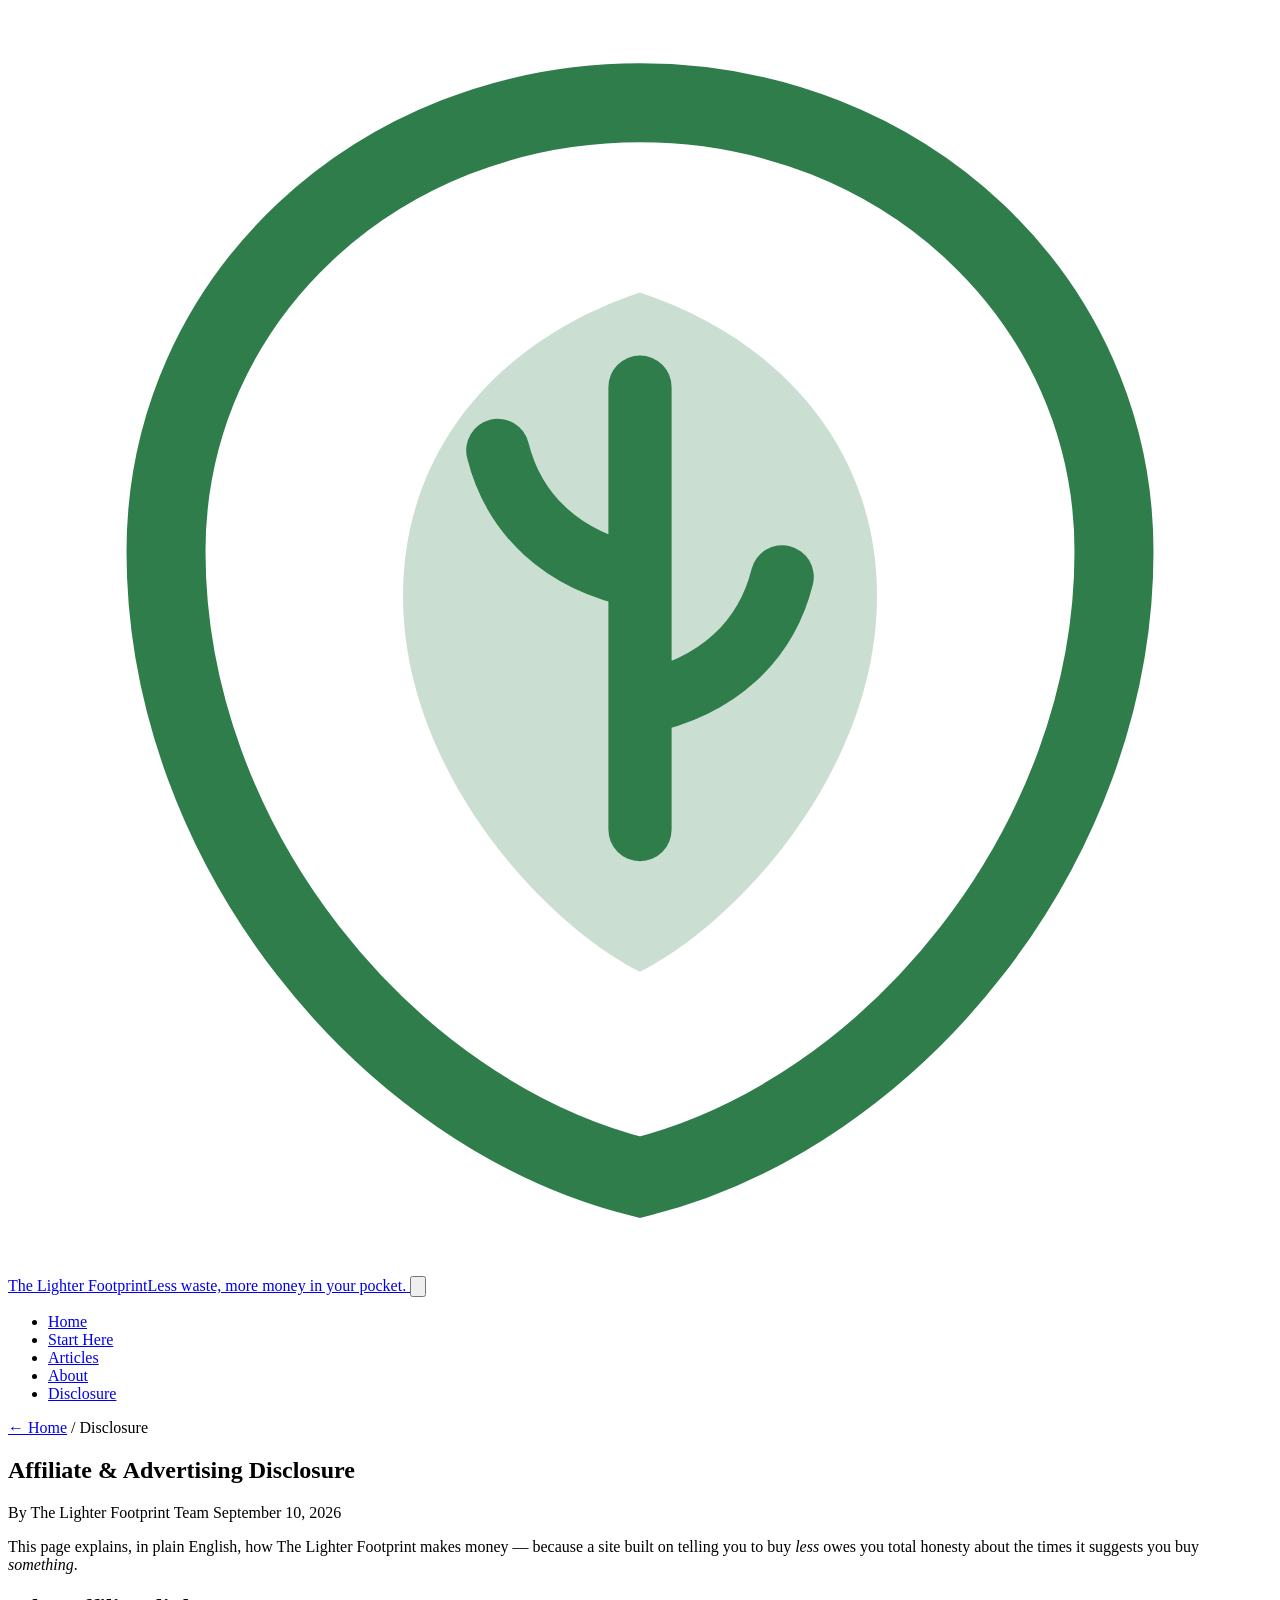
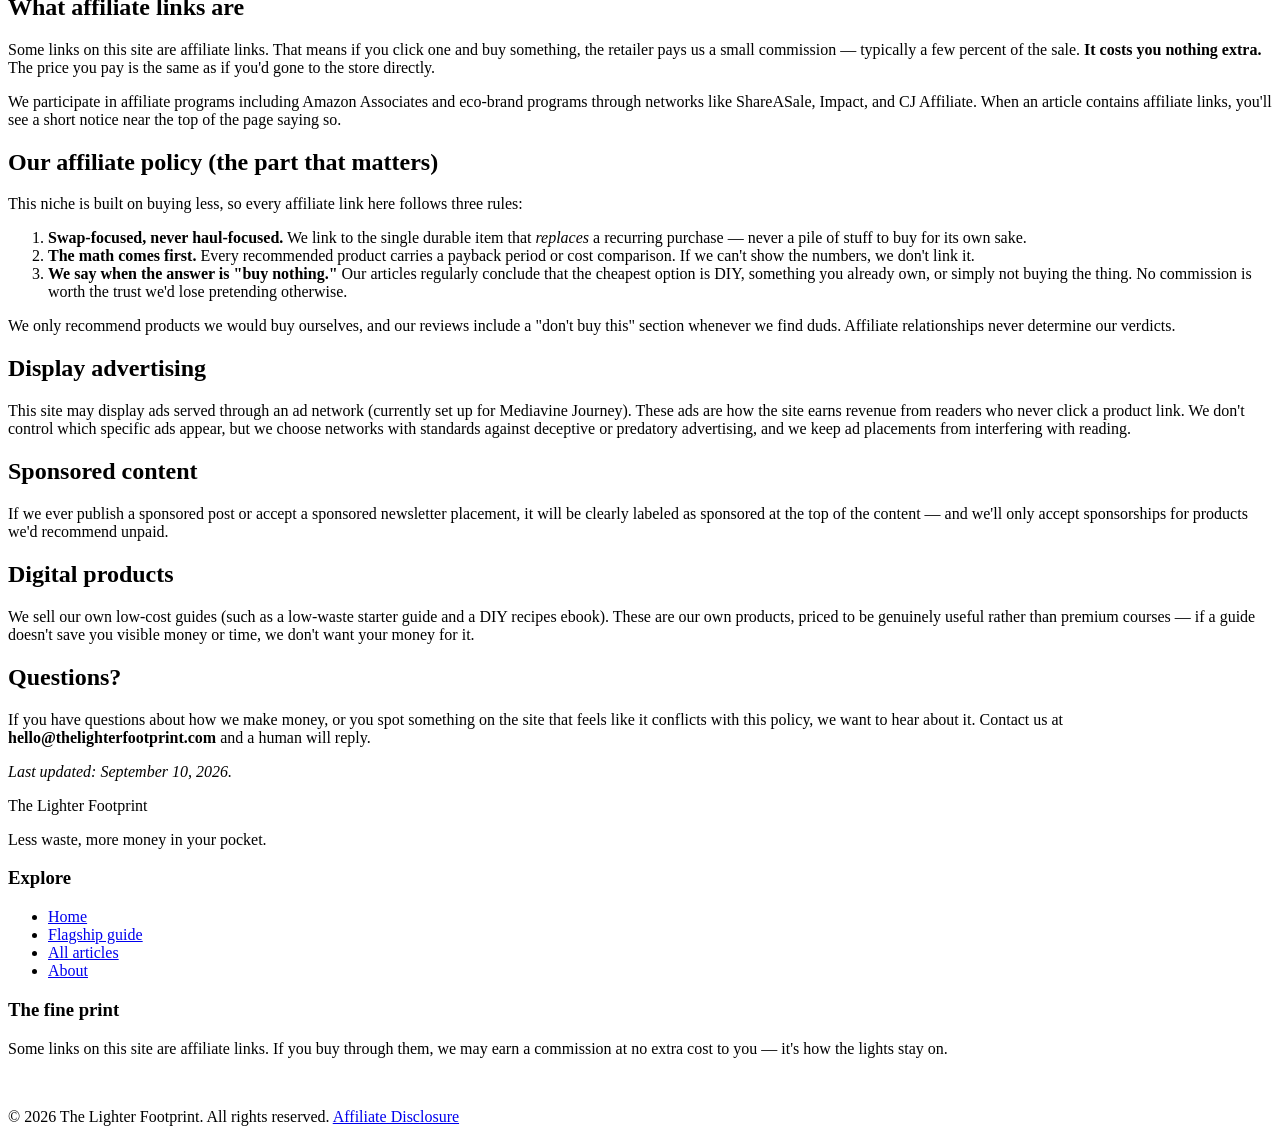
==== disclosure.html @ 20e92c15 "Initial upload: The Lighter Footprint - eco-friendly home" ====
<!DOCTYPE html>
<html lang="en">
<head>
  <meta charset="utf-8">
  <meta name="viewport" content="width=device-width, initial-scale=1">
  <!-- MEDIVAVINE/JOURNEY: paste ad network script here -->
  <title>Affiliate &amp; Advertising Disclosure | The Lighter Footprint</title>
  <meta name="description" content="How The Lighter Footprint makes money: affiliate links, display ads, and our promise to recommend only swaps we'd buy ourselves.">
  <meta property="og:title" content="Affiliate &amp; Advertising Disclosure | The Lighter Footprint">
  <meta property="og:description" content="Plain-English disclosure: what affiliate links are, how display ads work here, and why trust is the whole business model.">
  <meta property="og:type" content="website">
  <meta property="og:url" content="https://eco-home.pages.dev/disclosure.html">
  <link rel="stylesheet" href="styles.css">
</head>
<body class="article-page">

<header class="site-header">
  <div class="header-inner">
    <a class="brand" href="index.html" aria-label="The Lighter Footprint — home">
      <svg class="brand-mark" viewBox="0 0 40 40" role="img" aria-label="A green leaf inside a footprint outline">
        <path d="M20 3c-8.3 0-15 6.2-15 14.2C5 26.5 12 35 20 37c8-2 15-10.5 15-19.8C35 9.2 28.3 3 20 3z" fill="none" stroke="#2e7d4a" stroke-width="2.5"/>
        <path d="M20 9c-4.5 1.5-7.5 5-7.5 9.6 0 5.6 4.5 10.4 7.5 11.9 3-1.5 7.5-6.3 7.5-11.9C27.5 14 24.5 10.5 20 9z" fill="#2e7d4a" opacity="0.25"/>
        <path d="M20 12v14M20 18c-2.5-.5-4-2-4.5-4M20 22c2.5-.5 4-2 4.5-4" stroke="#2e7d4a" stroke-width="2" stroke-linecap="round" fill="none"/>
      </svg>
      <span class="brand-name">The Lighter Footprint<span class="brand-tag">Less waste, more money in your pocket.</span></span>
    </a>
    <button class="nav-toggle" id="navToggle" aria-expanded="false" aria-controls="siteNav" aria-label="Toggle navigation menu">
      <svg viewBox="0 0 24 24" fill="none" stroke="currentColor" stroke-width="2" stroke-linecap="round" aria-hidden="true">
        <path d="M4 7h16M4 12h16M4 17h16"/>
      </svg>
    </button>
    <nav class="site-nav" id="siteNav" aria-label="Main navigation">
      <ul>
        <li><a href="index.html">Home</a></li>
        <li><a href="articles/27-low-waste-swaps-that-actually-save-money.html">Start Here</a></li>
        <li><a href="index.html#articles">Articles</a></li>
        <li><a href="index.html#about">About</a></li>
        <li><a href="disclosure.html" aria-current="page">Disclosure</a></li>
      </ul>
    </nav>
  </div>
</header>

<main>
  <div class="wrap-narrow">
    <p class="breadcrumb"><a href="index.html">← Home</a> / Disclosure</p>

    <article>
      <header class="article-head">
        <h1>Affiliate &amp; Advertising Disclosure</h1>
        <p class="byline">
          <span class="author">By The Lighter Footprint Team</span>
          <time datetime="2026-09-10">September 10, 2026</time>
        </p>
      </header>

      <p class="lede">This page explains, in plain English, how The Lighter Footprint makes money — because a site built on telling you to buy <em>less</em> owes you total honesty about the times it suggests you buy <em>something</em>.</p>

      <h2>What affiliate links are</h2>
      <p>Some links on this site are affiliate links. That means if you click one and buy something, the retailer pays us a small commission — typically a few percent of the sale. <strong>It costs you nothing extra.</strong> The price you pay is the same as if you'd gone to the store directly.</p>
      <p>We participate in affiliate programs including Amazon Associates and eco-brand programs through networks like ShareASale, Impact, and CJ Affiliate. When an article contains affiliate links, you'll see a short notice near the top of the page saying so.</p>

      <h2>Our affiliate policy (the part that matters)</h2>
      <p>This niche is built on buying less, so every affiliate link here follows three rules:</p>
      <ol>
        <li><strong>Swap-focused, never haul-focused.</strong> We link to the single durable item that <em>replaces</em> a recurring purchase — never a pile of stuff to buy for its own sake.</li>
        <li><strong>The math comes first.</strong> Every recommended product carries a payback period or cost comparison. If we can't show the numbers, we don't link it.</li>
        <li><strong>We say when the answer is "buy nothing."</strong> Our articles regularly conclude that the cheapest option is DIY, something you already own, or simply not buying the thing. No commission is worth the trust we'd lose pretending otherwise.</li>
      </ol>
      <p>We only recommend products we would buy ourselves, and our reviews include a "don't buy this" section whenever we find duds. Affiliate relationships never determine our verdicts.</p>

      <h2>Display advertising</h2>
      <p>This site may display ads served through an ad network (currently set up for Mediavine Journey). These ads are how the site earns revenue from readers who never click a product link. We don't control which specific ads appear, but we choose networks with standards against deceptive or predatory advertising, and we keep ad placements from interfering with reading.</p>

      <h2>Sponsored content</h2>
      <p>If we ever publish a sponsored post or accept a sponsored newsletter placement, it will be clearly labeled as sponsored at the top of the content — and we'll only accept sponsorships for products we'd recommend unpaid.</p>

      <h2>Digital products</h2>
      <p>We sell our own low-cost guides (such as a low-waste starter guide and a DIY recipes ebook). These are our own products, priced to be genuinely useful rather than premium courses — if a guide doesn't save you visible money or time, we don't want your money for it.</p>

      <h2>Questions?</h2>
      <p>If you have questions about how we make money, or you spot something on the site that feels like it conflicts with this policy, we want to hear about it. Contact us at <strong>hello@thelighterfootprint.com</strong> and a human will reply.</p>
      <p><em>Last updated: September 10, 2026.</em></p>
    </article>
  </div>
</main>

<footer class="site-footer">
  <div class="footer-inner">
    <div class="footer-grid">
      <div>
        <div class="footer-brand">The Lighter Footprint</div>
        <p class="footer-tag">Less waste, more money in your pocket.</p>
      </div>
      <nav class="footer-nav" aria-label="Footer navigation">
        <h3>Explore</h3>
        <ul>
          <li><a href="index.html">Home</a></li>
          <li><a href="articles/27-low-waste-swaps-that-actually-save-money.html">Flagship guide</a></li>
          <li><a href="index.html#articles">All articles</a></li>
          <li><a href="index.html#about">About</a></li>
        </ul>
      </nav>
      <div class="footer-note">
        <h3>The fine print</h3>
        <p>Some links on this site are affiliate links. If you buy through them, we may earn a commission at no extra cost to you — it's how the lights stay on.</p>
        <p><a href="disclosure.html" style="color:#fff; font-weight:700;">Read our full affiliate &amp; advertising disclosure →</a></p>
      </div>
    </div>
    <div class="footer-bottom">
      <span>© 2026 The Lighter Footprint. All rights reserved.</span>
      <span><a href="disclosure.html">Affiliate Disclosure</a></span>
    </div>
  </div>
</footer>

<script>
(function () {
  var toggle = document.getElementById('navToggle');
  var nav = document.getElementById('siteNav');
  if (!toggle || !nav) return;
  toggle.addEventListener('click', function () {
    var open = nav.classList.toggle('open');
    toggle.setAttribute('aria-expanded', open ? 'true' : 'false');
  });
})();
</script>
</body>
</html>
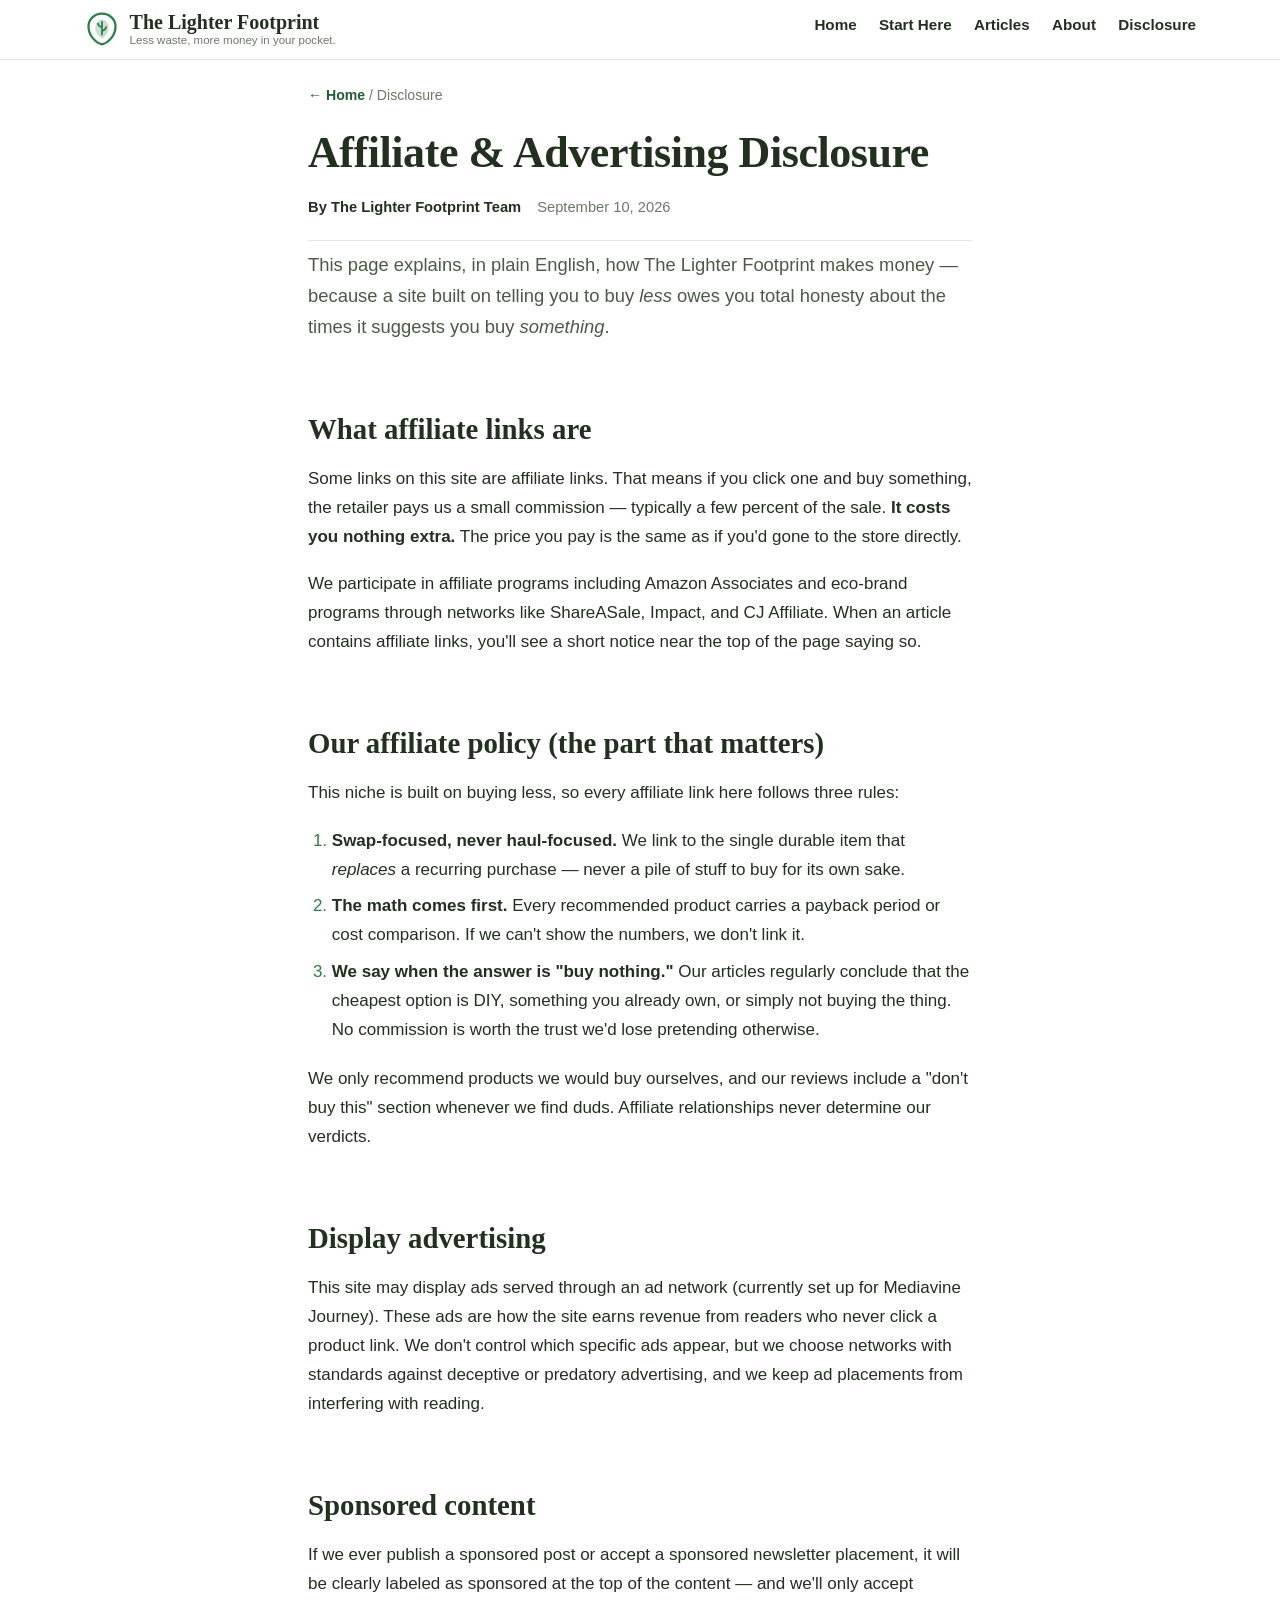
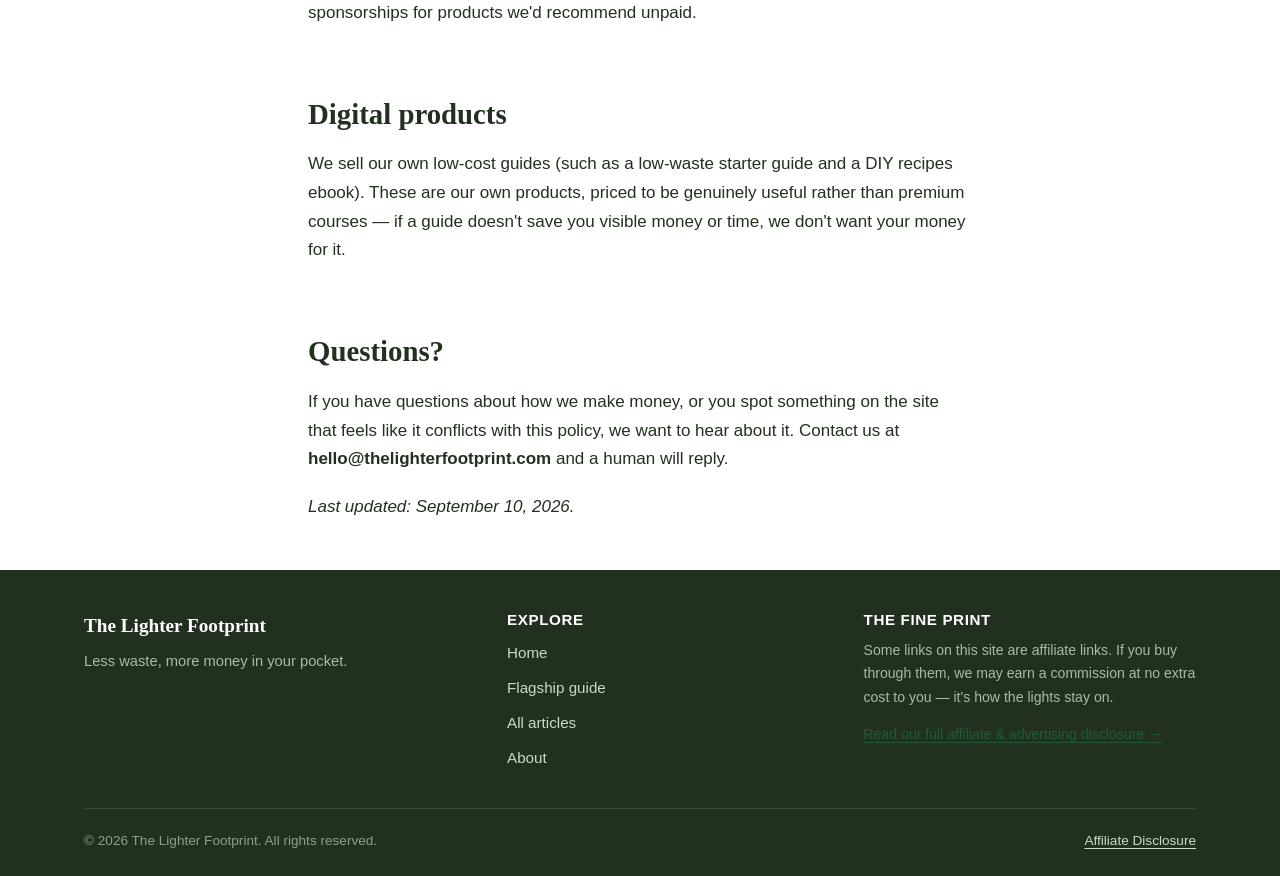
==== commit af681ac8: "Improvement pass: update disclosure.html" ====
--- a/disclosure.html
+++ b/disclosure.html
@@ -11,6 +11,8 @@
   <meta property="og:type" content="website">
   <meta property="og:url" content="https://eco-home.pages.dev/disclosure.html">
   <link rel="stylesheet" href="styles.css">
+  <link rel="canonical" href="https://eco-home.pages.dev/disclosure.html">
+  <meta name="twitter:card" content="summary">
 </head>
 <body class="article-page">
 
@@ -104,7 +106,7 @@
       <div class="footer-note">
         <h3>The fine print</h3>
         <p>Some links on this site are affiliate links. If you buy through them, we may earn a commission at no extra cost to you — it's how the lights stay on.</p>
-        <p><a href="disclosure.html" style="color:#fff; font-weight:700;">Read our full affiliate &amp; advertising disclosure →</a></p>
+        <p><a href="disclosure.html" class="footer-note-link">Read our full affiliate &amp; advertising disclosure →</a></p>
       </div>
     </div>
     <div class="footer-bottom">
@@ -123,6 +125,19 @@
     var open = nav.classList.toggle('open');
     toggle.setAttribute('aria-expanded', open ? 'true' : 'false');
   });
+  nav.addEventListener('click', function (e) {
+    if (e.target.closest('a')) {
+      nav.classList.remove('open');
+      toggle.setAttribute('aria-expanded', 'false');
+    }
+  });
+  document.addEventListener('keydown', function (e) {
+    if (e.key === 'Escape' && nav.classList.contains('open')) {
+      nav.classList.remove('open');
+      toggle.setAttribute('aria-expanded', 'false');
+      toggle.focus();
+    }
+  });
 })();
 </script>
 </body>
--- a/styles.css
+++ b/styles.css
@@ -0,0 +1,215 @@
+/* The Lighter Footprint — clean modern editorial blog theme
+   Mobile-first, no frameworks, single accent color. */
+
+:root {
+  --accent: #2e7d4a;          /* leaf green */
+  --accent-dark: #215c36;
+  --ink: #22301f;
+  --ink-soft: #4a5a45;
+  --muted: #6b7a66;
+  --paper: #ffffff;
+  --wash: #f4f7f2;
+  --line: #e2e8de;
+  --radius: 12px;
+  --maxw: 72rem;
+  --measure: 44rem;
+  --font: -apple-system, BlinkMacSystemFont, "Segoe UI", Roboto, "Helvetica Neue",
+          Arial, "Noto Sans", system-ui, sans-serif;
+  --font-display: "Iowan Old Style", "Palatino Linotype", Palatino, Georgia,
+          "Times New Roman", serif;
+}
+
+* { box-sizing: border-box; }
+html { scroll-behavior: smooth; }
+body {
+  margin: 0;
+  font-family: var(--font);
+  color: var(--ink);
+  background: var(--paper);
+  line-height: 1.7;
+  font-size: 1.0625rem;
+  -webkit-font-smoothing: antialiased;
+}
+img, svg { max-width: 100%; height: auto; }
+a { color: var(--accent-dark); text-decoration-thickness: 1px; text-underline-offset: 3px; }
+a:hover { color: var(--accent); }
+
+h1, h2, h3, h4 { font-family: var(--font-display); line-height: 1.25; color: var(--ink); text-wrap: balance; }
+h1 { font-size: clamp(1.9rem, 4.5vw, 2.75rem); margin: 0.4em 0 0.3em; letter-spacing: -0.01em; }
+h2 { font-size: clamp(1.4rem, 3vw, 1.8rem); margin: 2.2em 0 0.6em; padding-top: 0.2em; }
+h3 { font-size: 1.22rem; margin: 1.8em 0 0.4em; }
+p { margin: 0 0 1.1em; }
+ul, ol { margin: 0 0 1.2em; padding-left: 1.4em; }
+li { margin-bottom: 0.45em; }
+li::marker { color: var(--accent); }
+blockquote {
+  margin: 1.6em 0; padding: 0.9em 1.2em;
+  border-left: 4px solid var(--accent);
+  background: var(--wash); border-radius: 0 var(--radius) var(--radius) 0;
+}
+code { background: var(--wash); padding: 0.15em 0.4em; border-radius: 6px; font-size: 0.92em; }
+
+.wrap { max-width: var(--maxw); margin: 0 auto; padding: 0 1.25rem; }
+
+/* ---- Header / nav ---- */
+.site-header {
+  background: var(--paper);
+  border-bottom: 1px solid var(--line);
+  position: sticky; top: 0; z-index: 50;
+}
+.header-inner {
+  display: flex; align-items: center; justify-content: space-between;
+  max-width: var(--maxw); margin: 0 auto; padding: 0.7rem 1.25rem;
+}
+.brand { display: flex; align-items: center; gap: 0.6rem; text-decoration: none; color: var(--ink); }
+.brand-mark { width: 36px; height: 36px; flex: none; }
+.brand-name { font-family: var(--font-display); font-size: 1.25rem; font-weight: 700; line-height: 1.15; }
+.brand-tag { display: block; font-family: var(--font); font-size: 0.72rem; color: var(--muted); font-weight: 400; }
+.site-nav ul { display: flex; gap: 1.4rem; list-style: none; margin: 0; padding: 0; }
+.site-nav a { text-decoration: none; color: var(--ink); font-weight: 600; font-size: 0.95rem; }
+.site-nav a:hover { color: var(--accent); }
+.nav-toggle {
+  display: none; background: none; border: 1px solid var(--line);
+  border-radius: 8px; padding: 0.45rem 0.6rem; cursor: pointer; color: var(--ink);
+}
+.nav-toggle svg { display: block; width: 22px; height: 22px; }
+
+/* ---- Hero ---- */
+.hero {
+  background:
+    radial-gradient(60rem 22rem at 85% -4rem, #dcefdf 0%, transparent 60%),
+    linear-gradient(180deg, var(--wash) 0%, var(--paper) 100%);
+  background-color: var(--wash);
+  border-bottom: 1px solid var(--line);
+  padding: 3.5rem 0 3rem;
+  text-align: center;
+}
+.hero .eyebrow {
+  display: inline-block; font-size: 0.8rem; font-weight: 700; letter-spacing: 0.12em;
+  text-transform: uppercase; color: var(--accent-dark);
+  background: #e4efe6; border-radius: 999px; padding: 0.3rem 0.9rem; margin-bottom: 1rem;
+}
+.hero h1 { margin-top: 0; }
+.hero .tagline { font-family: var(--font-display); font-size: 1.3rem; color: var(--accent-dark); margin: 0 0 0.8rem; }
+.hero .pitch { max-width: var(--measure); margin: 0 auto; color: var(--ink-soft); }
+
+/* ---- Cards / grids ---- */
+.section { padding: 2.75rem 0; }
+.section-head { display: flex; align-items: baseline; justify-content: space-between; gap: 1rem; margin-bottom: 1.25rem; }
+.section-head h2 { margin: 0; }
+.section-head a { font-size: 0.92rem; font-weight: 600; white-space: nowrap; }
+
+.card-grid { display: grid; grid-template-columns: 1fr; gap: 1.25rem; list-style: none; margin: 0; padding: 0; }
+.card {
+  border: 1px solid var(--line); border-radius: var(--radius);
+  background: var(--paper); padding: 1.4rem 1.4rem 1.2rem;
+  display: flex; flex-direction: column; gap: 0.5rem;
+  transition: transform 0.15s ease, box-shadow 0.15s ease;
+}
+.card:hover { transform: translateY(-3px); box-shadow: 0 10px 28px rgba(46, 125, 74, 0.10); }
+.card .kicker { font-size: 0.75rem; font-weight: 700; letter-spacing: 0.1em; text-transform: uppercase; color: var(--accent-dark); }
+.card h3 { margin: 0; font-size: 1.15rem; }
+.card h3 a { color: var(--ink); text-decoration: none; }
+.card h3 a:hover { color: var(--accent); }
+.card p { margin: 0; color: var(--ink-soft); font-size: 0.97rem; flex: 1; }
+.card .card-link { font-weight: 700; font-size: 0.92rem; }
+
+.featured {
+  border: 2px solid var(--accent); border-radius: var(--radius);
+  background: linear-gradient(135deg, #f2f8f3 0%, var(--paper) 70%);
+  padding: 1.75rem; margin-bottom: 2rem;
+  display: grid; gap: 0.7rem;
+}
+.featured .kicker { font-size: 0.78rem; font-weight: 700; letter-spacing: 0.12em; text-transform: uppercase; color: var(--accent-dark); }
+.featured h2 { margin: 0; font-size: clamp(1.5rem, 3.4vw, 2rem); }
+.featured h2 a { color: var(--ink); text-decoration: none; }
+.featured h2 a:hover { color: var(--accent); }
+.featured p { margin: 0; color: var(--ink-soft); }
+.stat-row { display: flex; flex-wrap: wrap; gap: 0.6rem; margin-top: 0.4rem; }
+.stat {
+  background: var(--paper); border: 1px solid var(--line); border-radius: 999px;
+  font-size: 0.85rem; font-weight: 600; padding: 0.25rem 0.8rem; color: var(--ink-soft);
+}
+.stat strong { color: var(--accent-dark); }
+
+/* ---- About / newsletter band ---- */
+.band { background: var(--wash); border-top: 1px solid var(--line); border-bottom: 1px solid var(--line); }
+.about p { max-width: var(--measure); color: var(--ink-soft); }
+.newsletter-card {
+  background: var(--ink); color: #eef4ec; border-radius: var(--radius);
+  padding: 2rem; max-width: 34rem; margin: 0 auto; text-align: center;
+}
+.newsletter-card h2 { color: #ffffff; margin: 0 0 0.5rem; }
+.newsletter-card p { color: #c9d8c9; margin: 0; }
+.newsletter-card svg { margin-bottom: 0.6rem; }
+
+/* ---- Article pages ---- */
+.article-page .wrap-narrow { max-width: var(--measure); margin: 0 auto; padding: 0 1.25rem; }
+.breadcrumb { font-size: 0.88rem; margin: 1.5rem 0 0.5rem; color: var(--muted); }
+.breadcrumb a { text-decoration: none; font-weight: 600; }
+.article-head { border-bottom: 1px solid var(--line); padding-bottom: 1.25rem; margin-bottom: 0.5rem; }
+.byline { display: flex; flex-wrap: wrap; gap: 0.5rem 1rem; align-items: center; color: var(--muted); font-size: 0.92rem; margin: 0.9rem 0 0; }
+.byline .author { font-weight: 700; color: var(--ink); }
+.disclosure-notice {
+  background: #fdf8ec; border: 1px solid #ead9a8; border-radius: var(--radius);
+  padding: 0.85rem 1.1rem; font-size: 0.9rem; color: #5c4a1e; margin: 1.25rem 0;
+}
+.disclosure-notice a { color: #7a5f1c; font-weight: 700; }
+.lede { font-size: 1.15rem; color: var(--ink-soft); }
+.faq { background: var(--wash); border-radius: var(--radius); padding: 1.5rem; margin: 2.5rem 0; }
+.faq h2 { margin-top: 0; }
+.faq dt { font-weight: 700; margin-top: 1.1rem; }
+.faq dd { margin: 0.25rem 0 0; color: var(--ink-soft); }
+.recipe-card {
+  background: var(--paper); border: 1px solid var(--line); border-left: 4px solid var(--accent);
+  border-radius: var(--radius); padding: 1.25rem 1.4rem; margin: 1.4rem 0;
+}
+.recipe-card h3 { margin-top: 0; }
+.keep-reading { border-top: 2px solid var(--accent); margin: 3rem 0 0; padding-top: 1.5rem; }
+.keep-reading h2 { margin-top: 0; }
+.keep-reading ul { list-style: none; padding: 0; margin: 0; display: grid; gap: 0.7rem; }
+.keep-reading li { margin: 0; }
+.keep-reading a { font-weight: 600; text-decoration: none; }
+.keep-reading a:hover { text-decoration: underline; }
+
+/* ---- Footer ---- */
+.site-footer { background: var(--ink); color: #cdd8cb; margin-top: 3rem; }
+.footer-inner { max-width: var(--maxw); margin: 0 auto; padding: 2.5rem 1.25rem 1.5rem; }
+.footer-grid { display: grid; gap: 1.5rem; grid-template-columns: 1fr; margin-bottom: 1.75rem; }
+.footer-brand { font-family: var(--font-display); font-size: 1.2rem; color: #fff; font-weight: 700; }
+.footer-tag { font-size: 0.92rem; color: #a9bba7; margin: 0.4rem 0 0; }
+.footer-nav h3, .footer-note h3 { color: #fff; font-size: 0.95rem; font-family: var(--font); margin: 0 0 0.6rem; letter-spacing: 0.04em; text-transform: uppercase; }
+.footer-nav ul { list-style: none; margin: 0; padding: 0; }
+.footer-nav li { margin-bottom: 0.4rem; }
+.footer-nav a { color: #cdd8cb; text-decoration: none; font-size: 0.95rem; }
+.footer-nav a:hover { color: #fff; text-decoration: underline; }
+.footer-note p { font-size: 0.88rem; color: #a9bba7; margin: 0 0 0.8rem; }
+.footer-bottom { border-top: 1px solid #3a4a38; padding-top: 1.25rem; font-size: 0.85rem; color: #8fa08d; display: flex; flex-wrap: wrap; gap: 0.5rem 1.5rem; justify-content: space-between; }
+.footer-bottom a { color: #cdd8cb; }
+
+/* ---- Decorative SVG dividers ---- */
+.leaf-divider { display: flex; justify-content: center; margin: 2.5rem 0; color: var(--accent); opacity: 0.7; }
+
+/* ---- Responsive ---- */
+@media (min-width: 560px) {
+  .card-grid { grid-template-columns: repeat(2, 1fr); }
+  .footer-grid { grid-template-columns: 1.2fr 1fr 1fr; }
+}
+@media (min-width: 900px) {
+  .card-grid { grid-template-columns: repeat(3, 1fr); }
+}
+
+/* Hamburger nav under ~720px */
+@media (max-width: 719px) {
+  .nav-toggle { display: block; }
+  .site-nav { display: none; width: 100%; }
+  .header-inner { flex-wrap: wrap; }
+  .site-nav.open { display: block; }
+  .site-nav ul { flex-direction: column; gap: 0; padding: 0.75rem 0 0.25rem; }
+  .site-nav li { border-top: 1px solid var(--line); }
+  .site-nav a { display: block; padding: 0.7rem 0.2rem; }
+}
+@media (prefers-reduced-motion: reduce) {
+  html { scroll-behavior: auto; }
+  .card:hover { transform: none; }
+}
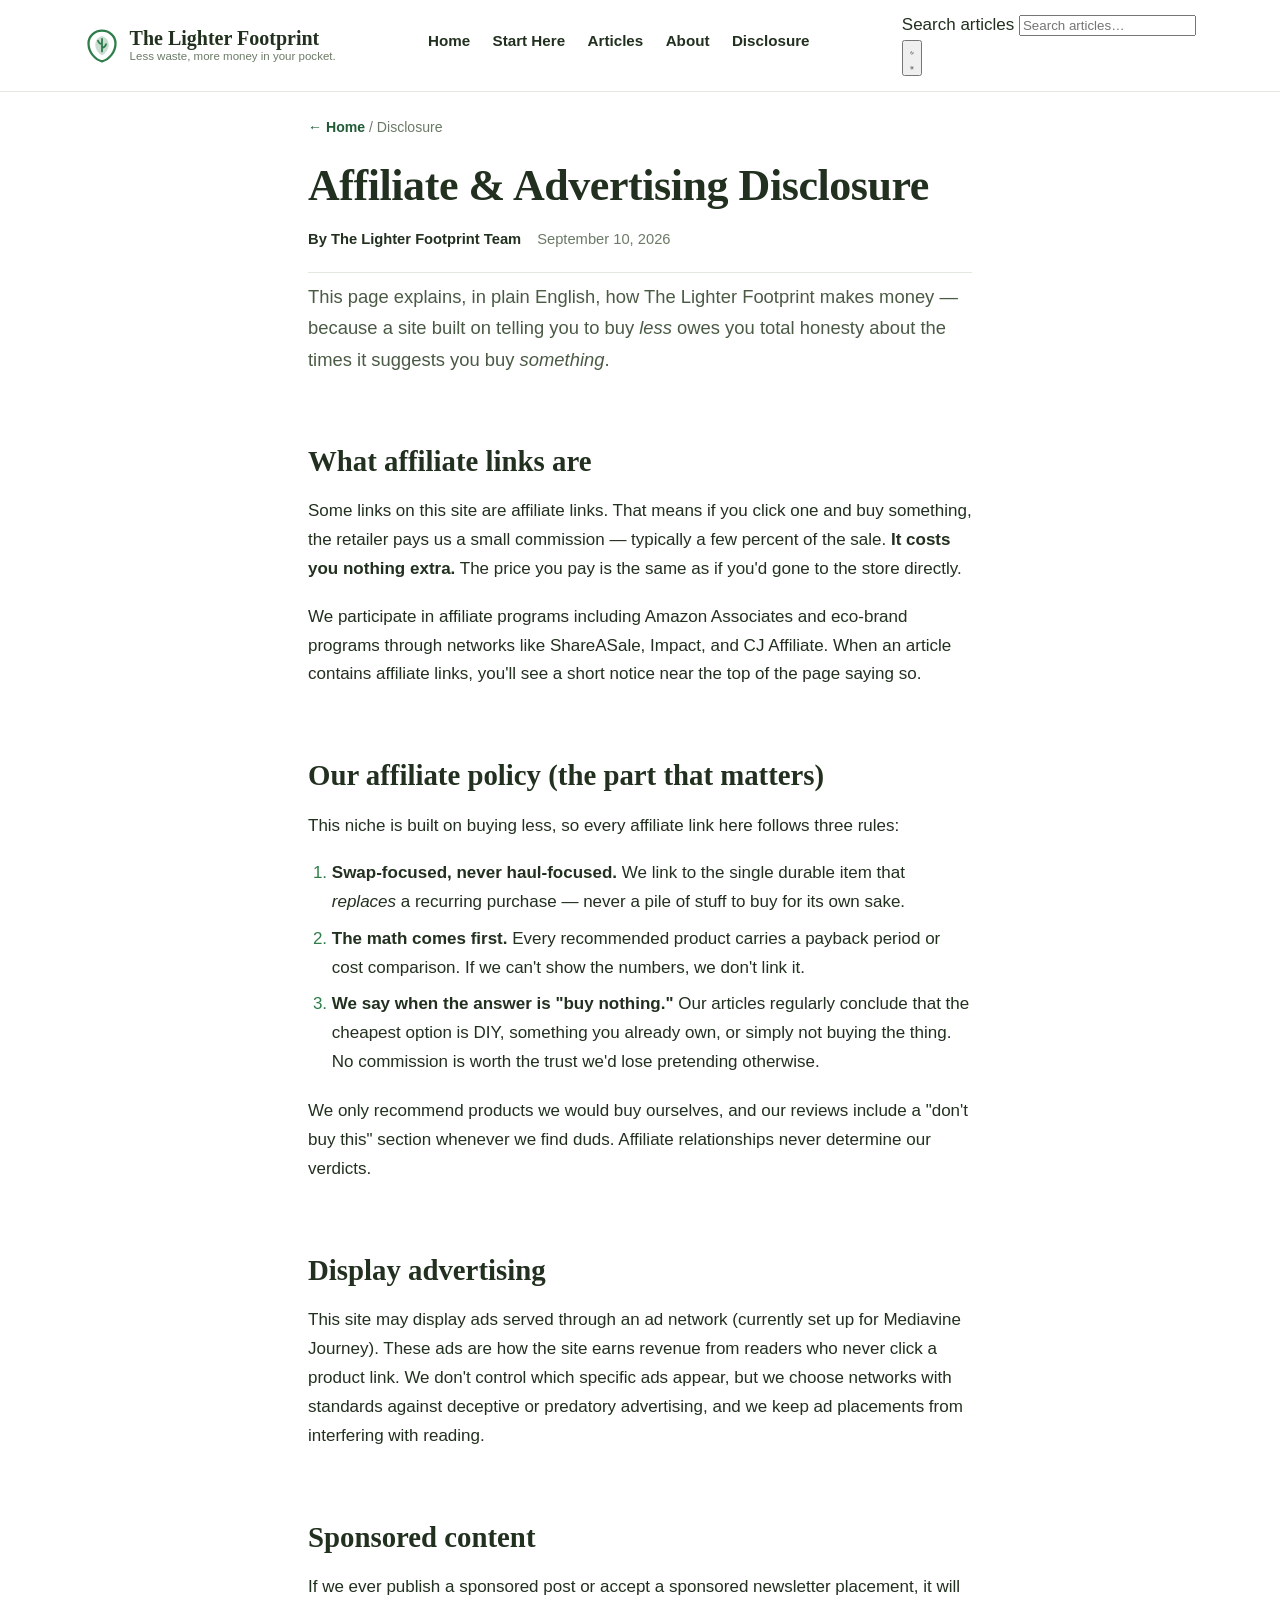
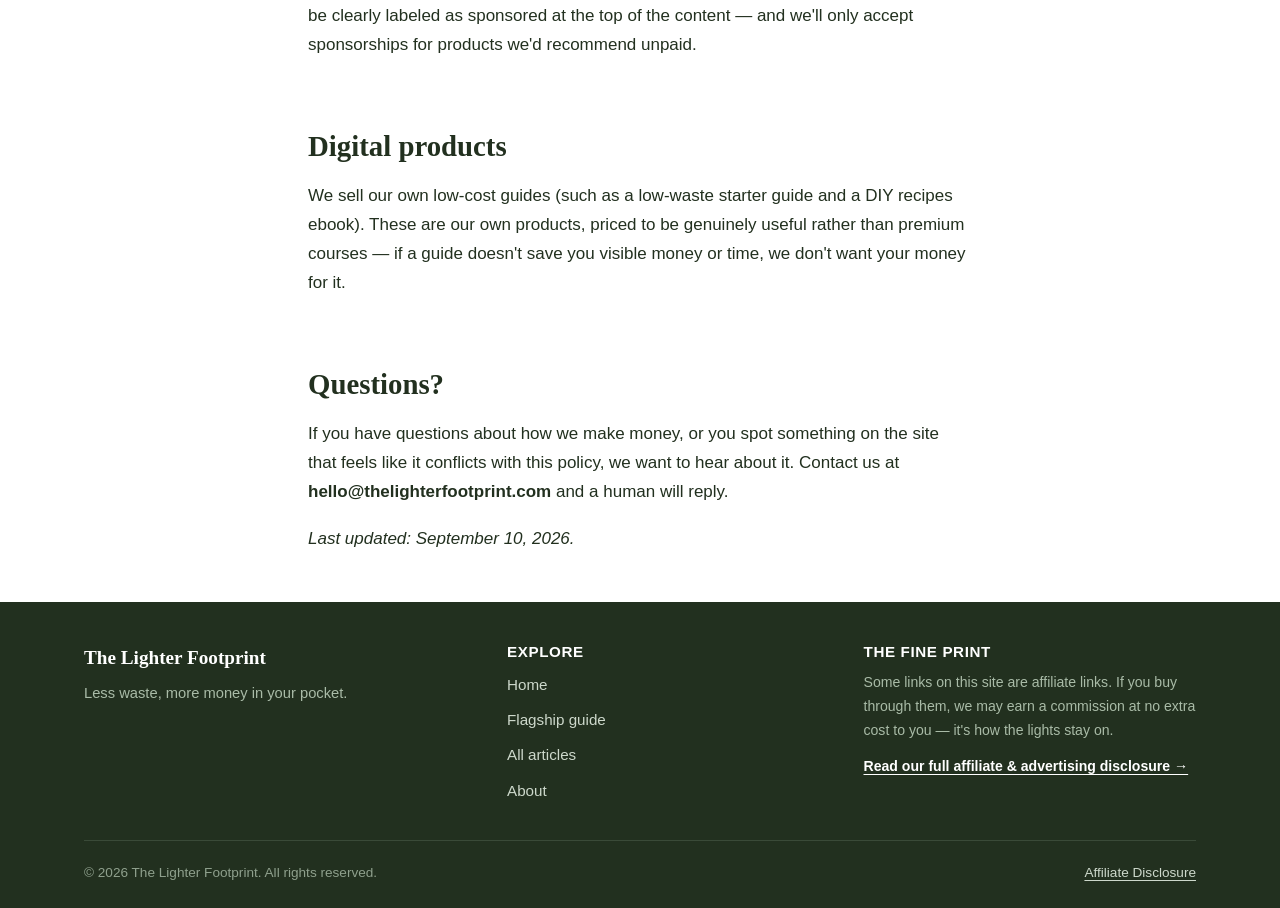
==== commit f362de84: "Update disclosure.html (functionality upgrade)" ====
--- a/disclosure.html
+++ b/disclosure.html
@@ -11,6 +11,10 @@
   <meta property="og:type" content="website">
   <meta property="og:url" content="https://eco-home.pages.dev/disclosure.html">
   <link rel="stylesheet" href="styles.css">
+  <script>
+  /* Set theme before first paint: stored choice, else OS preference. */
+  (function(){try{var t=localStorage.getItem('tlf-theme');if(!t){t=(window.matchMedia&&window.matchMedia('(prefers-color-scheme: dark)').matches)?'dark':'light';}document.documentElement.setAttribute('data-theme',t);}catch(e){}})();
+  </script>
   <link rel="canonical" href="https://eco-home.pages.dev/disclosure.html">
   <meta name="twitter:card" content="summary">
 </head>
@@ -40,6 +44,17 @@
         <li><a href="disclosure.html" aria-current="page">Disclosure</a></li>
       </ul>
     </nav>
+    <div class="header-actions">
+      <div class="site-search" data-search>
+        <label class="visually-hidden" for="siteSearchInput">Search articles</label>
+        <input class="site-search-input" id="siteSearchInput" type="search" placeholder="Search articles&hellip;" autocomplete="off" role="combobox" aria-expanded="false" aria-controls="siteSearchResults" aria-autocomplete="list">
+        <div class="site-search-results" id="siteSearchResults" role="listbox" aria-label="Search results" hidden></div>
+      </div>
+      <button class="theme-toggle" id="themeToggle" type="button" aria-label="Switch to dark mode" aria-pressed="false">
+        <svg class="icon-moon" viewBox="0 0 24 24" fill="none" stroke="currentColor" stroke-width="2" stroke-linecap="round" stroke-linejoin="round" aria-hidden="true"><path d="M21 12.8A9 9 0 1 1 11.2 3a7 7 0 0 0 9.8 9.8z"/></svg>
+        <svg class="icon-sun" viewBox="0 0 24 24" fill="none" stroke="currentColor" stroke-width="2" stroke-linecap="round" aria-hidden="true"><circle cx="12" cy="12" r="4"/><path d="M12 2v2M12 20v2M4.9 4.9l1.4 1.4M17.7 17.7l1.4 1.4M2 12h2M20 12h2M4.9 19.1l1.4-1.4M17.7 6.3l1.4-1.4"/></svg>
+      </button>
+    </div>
   </div>
 </header>
 
@@ -116,29 +131,6 @@
   </div>
 </footer>
 
-<script>
-(function () {
-  var toggle = document.getElementById('navToggle');
-  var nav = document.getElementById('siteNav');
-  if (!toggle || !nav) return;
-  toggle.addEventListener('click', function () {
-    var open = nav.classList.toggle('open');
-    toggle.setAttribute('aria-expanded', open ? 'true' : 'false');
-  });
-  nav.addEventListener('click', function (e) {
-    if (e.target.closest('a')) {
-      nav.classList.remove('open');
-      toggle.setAttribute('aria-expanded', 'false');
-    }
-  });
-  document.addEventListener('keydown', function (e) {
-    if (e.key === 'Escape' && nav.classList.contains('open')) {
-      nav.classList.remove('open');
-      toggle.setAttribute('aria-expanded', 'false');
-      toggle.focus();
-    }
-  });
-})();
-</script>
+<script src="assets/site.js"></script>
 </body>
 </html>
--- a/styles.css
+++ b/styles.css
@@ -33,6 +33,11 @@
 img, svg { max-width: 100%; height: auto; }
 a { color: var(--accent-dark); text-decoration-thickness: 1px; text-underline-offset: 3px; }
 a:hover { color: var(--accent); }
+a:focus-visible, button:focus-visible {
+  outline: 3px solid var(--accent);
+  outline-offset: 2px;
+  border-radius: 4px;
+}
 
 h1, h2, h3, h4 { font-family: var(--font-display); line-height: 1.25; color: var(--ink); text-wrap: balance; }
 h1 { font-size: clamp(1.9rem, 4.5vw, 2.75rem); margin: 0.4em 0 0.3em; letter-spacing: -0.01em; }
@@ -95,7 +100,7 @@
 
 /* ---- Cards / grids ---- */
 .section { padding: 2.75rem 0; }
-.section-head { display: flex; align-items: baseline; justify-content: space-between; gap: 1rem; margin-bottom: 1.25rem; }
+.section-head { display: flex; align-items: baseline; justify-content: space-between; flex-wrap: wrap; row-gap: 0.4rem; gap: 1rem; margin-bottom: 1.25rem; }
 .section-head h2 { margin: 0; }
 .section-head a { font-size: 0.92rem; font-weight: 600; white-space: nowrap; }
 
@@ -184,6 +189,7 @@
 .footer-nav a { color: #cdd8cb; text-decoration: none; font-size: 0.95rem; }
 .footer-nav a:hover { color: #fff; text-decoration: underline; }
 .footer-note p { font-size: 0.88rem; color: #a9bba7; margin: 0 0 0.8rem; }
+.footer-note-link { color: #fff; font-weight: 700; }
 .footer-bottom { border-top: 1px solid #3a4a38; padding-top: 1.25rem; font-size: 0.85rem; color: #8fa08d; display: flex; flex-wrap: wrap; gap: 0.5rem 1.5rem; justify-content: space-between; }
 .footer-bottom a { color: #cdd8cb; }
 
